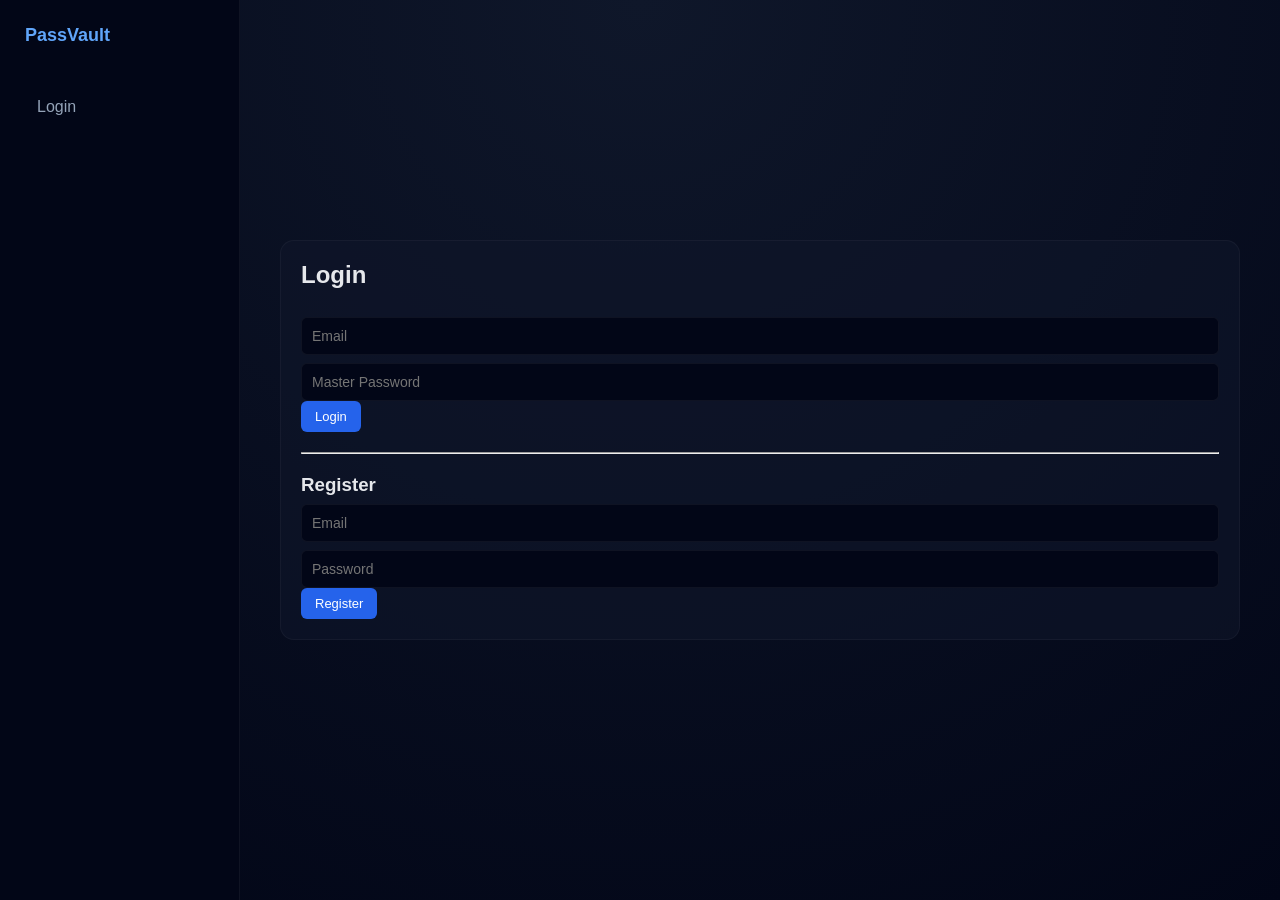
==== password-manager/web/index.html @ 8d813f22 "somethingsomething" ====
<!DOCTYPE html>
<html>
<head>
  <title>PassVault Login</title>
  <link rel="stylesheet" href="style.css">
</head>
<body>

<div class="sidebar">
  <div class="logo">PassVault</div>
  <div class="nav">
    <a href="/">Login</a>
  </div>
</div>

<div class="main">
  <div class="card">
    <h2>Login</h2>

    <form action="/login" method="post">
      <input type="text" name="email" placeholder="Email" required>
      <input type="password" name="password" placeholder="Master Password" required>
      <button type="submit">Login</button>
    </form>

    <hr style="margin:20px 0;">

    <h3>Register</h3>
    <form action="/register" method="post">
      <input type="text" name="email" placeholder="Email" required>
      <input type="password" name="password" placeholder="Password" required>
      <button type="submit">Register</button>
    </form>
  </div>
</div>

</body>
</html>
---- password-manager/web/style.css ----
/* RESET */
* {
  margin: 0;
  padding: 0;
  box-sizing: border-box;
  font-family: 'Inter', 'Segoe UI', sans-serif;
}

/* BACKGROUND */
body {
  display: flex;
  background: radial-gradient(circle at top, #0f172a, #020617);
  color: #e5e7eb;
}

/* SIDEBAR */
.sidebar {
  width: 240px;
  height: 100vh;
  background: #020617;
  padding: 25px;
  border-right: 1px solid rgba(255,255,255,0.05);
}

.logo {
  font-size: 18px;
  font-weight: 600;
  color: #60a5fa;
  margin-bottom: 40px;
}

.nav a {
  display: block;
  padding: 12px;
  margin-bottom: 10px;
  border-radius: 8px;
  color: #94a3b8;
  text-decoration: none;
  transition: 0.2s;
}

.nav a:hover {
  background: rgba(96,165,250,0.1);
  color: #60a5fa;
}

/* MAIN */
.main {
  flex: 1;
  padding: 40px;
  max-width: 1100px;
  margin: auto;
}

h2 {
  margin-bottom: 20px;
  font-weight: 600;
}

/* CARDS */
.card {
  background: rgba(15, 23, 42, 0.6);
  border-radius: 14px;
  padding: 20px;
  margin-bottom: 20px;
  border: 1px solid rgba(255,255,255,0.04);
}

/* INPUTS */
input {
  width: 100%;
  padding: 10px;
  margin-top: 8px;
  background: #020617;
  border: 1px solid rgba(255,255,255,0.05);
  border-radius: 6px;
  color: #e5e7eb;
  font-size: 14px;
}

input:focus {
  outline: none;
  border-color: #2563eb;
}

/* BUTTONS */
button {
  padding: 8px 14px;
  border-radius: 6px;
  border: none;
  background: #2563eb;
  color: white;
  font-size: 13px;
  cursor: pointer;
  transition: 0.2s;
}

button:hover {
  background: #1d4ed8;
}

/* ROW LAYOUT */
.row {
  display: flex;
  gap: 10px;
  align-items: center;
}

/* SEARCH */
.search {
  margin-bottom: 20px;
}

/* GENERATOR */
.generated-box {
  margin-top: 10px;
  background: #020617;
  padding: 10px;
  border-radius: 6px;
  display: flex;
  justify-content: space-between;
}

.generated-box span {
  color: #60a5fa;
  font-size: 14px;
}

/* TABLE */
table {
  width: 100%;
  border-collapse: collapse;
  margin-top: 10px;
}

th {
  text-align: left;
  padding: 10px;
  font-size: 13px;
  color: #64748b;
  font-weight: 500;
}

td {
  padding: 12px 10px;
  border-bottom: 1px solid rgba(255,255,255,0.04);
  font-size: 14px;
}

/* ROW HOVER */
tr:hover {
  background: rgba(255,255,255,0.02);
}

/* PASSWORD STYLE */
td[data-revealed="false"] {
  color: #64748b;
  letter-spacing: 2px;
}

td[data-revealed="true"] {
  color: #e5e7eb;
}

/* BADGES */
.badge {
  padding: 4px 8px;
  border-radius: 6px;
  font-size: 11px;
  font-weight: 500;
}

.strong { background: rgba(34,197,94,0.15); color: #22c55e; }
.medium { background: rgba(234,179,8,0.15); color: #eab308; }
.weak { background: rgba(239,68,68,0.15); color: #ef4444; }

/* ACTION AREA */
td button {
  margin-right: 6px;
}

td form {
  display: inline-flex;
  gap: 5px;
}

td form input {
  width: 90px;
  padding: 6px;
  font-size: 12px;
}
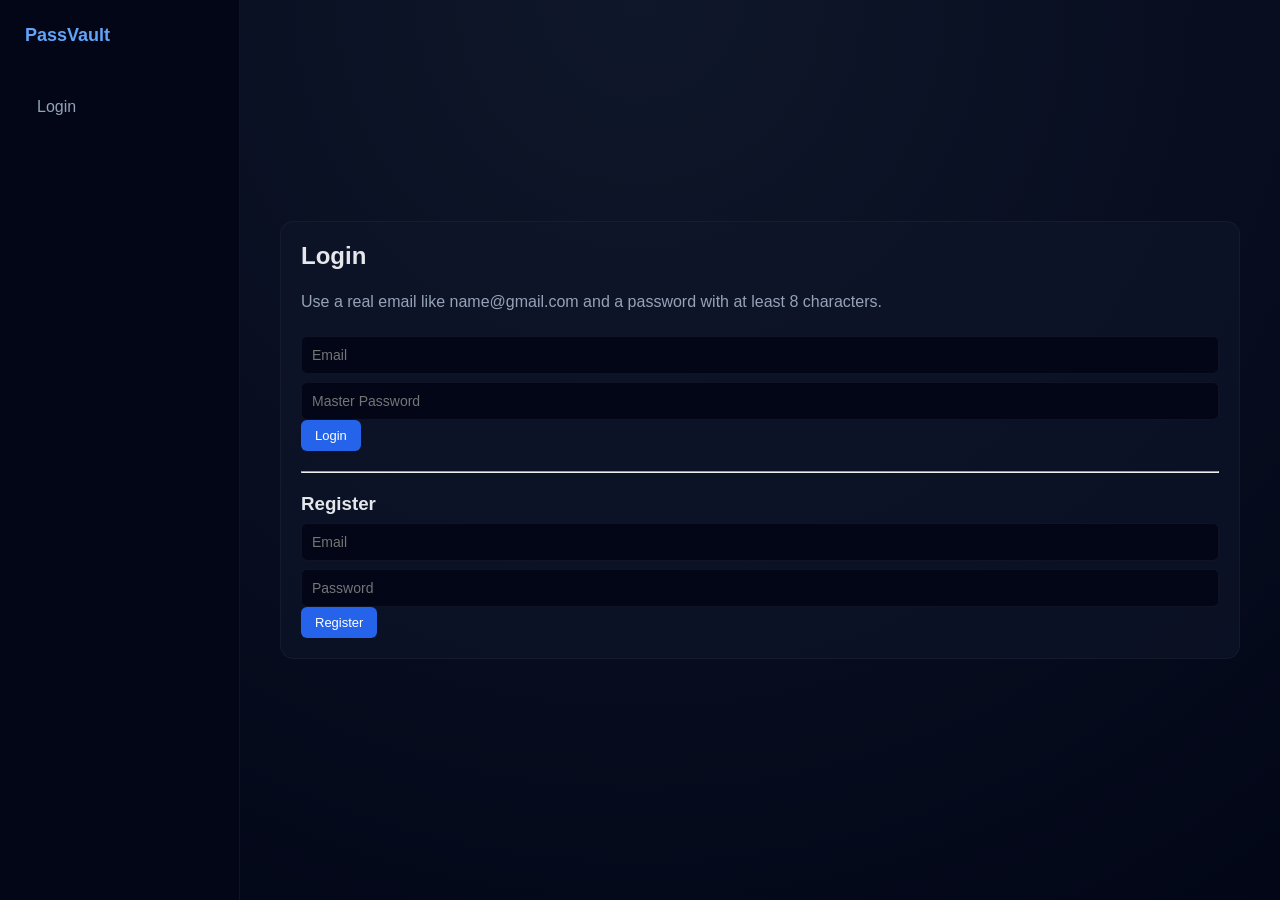
==== commit ebf44fd8: "update auth validation and reset legacy users" ====
--- a/password-manager/web/index.html
+++ b/password-manager/web/index.html
@@ -16,10 +16,12 @@
 <div class="main">
   <div class="card">
     <h2>Login</h2>
+    <p class="auth-hint">Use a real email like <code>name@gmail.com</code> and a password with at least 8 characters.</p>
+    <div id="auth-message" class="status-message" hidden></div>
 
     <form action="/login" method="post">
-      <input type="text" name="email" placeholder="Email" required>
-      <input type="password" name="password" placeholder="Master Password" required>
+      <input type="email" name="email" placeholder="Email" autocomplete="username" required>
+      <input type="password" name="password" placeholder="Master Password" minlength="8" autocomplete="current-password" required>
       <button type="submit">Login</button>
     </form>
 
@@ -27,12 +29,29 @@
 
     <h3>Register</h3>
     <form action="/register" method="post">
-      <input type="text" name="email" placeholder="Email" required>
-      <input type="password" name="password" placeholder="Password" required>
+      <input type="email" name="email" placeholder="Email" autocomplete="email" required>
+      <input type="password" name="password" placeholder="Password" minlength="8" autocomplete="new-password" required>
       <button type="submit">Register</button>
     </form>
   </div>
 </div>
 
+<script>
+  const params = new URLSearchParams(window.location.search);
+  const message = params.get("message");
+  const type = params.get("type");
+  const form = params.get("form");
+  const messageBox = document.getElementById("auth-message");
+
+  if (message && messageBox) {
+    messageBox.hidden = false;
+    messageBox.textContent = message;
+    messageBox.classList.add(type === "success" ? "status-success" : "status-error");
+    if (form) {
+      messageBox.setAttribute("data-form", form);
+    }
+  }
+</script>
+
 </body>
-</html>+</html>
--- a/password-manager/web/style.css
+++ b/password-manager/web/style.css
@@ -57,6 +57,12 @@
   font-weight: 600;
 }
 
+.auth-hint {
+  margin-bottom: 14px;
+  color: #94a3b8;
+  line-height: 1.5;
+}
+
 /* CARDS */
 .card {
   background: rgba(15, 23, 42, 0.6);
@@ -66,6 +72,46 @@
   border: 1px solid rgba(255,255,255,0.04);
 }
 
+.action-link {
+  display: inline-block;
+  padding: 10px 14px;
+  border-radius: 6px;
+  background: #2563eb;
+  color: white;
+  text-decoration: none;
+  font-size: 13px;
+}
+
+.action-link:hover {
+  background: #1d4ed8;
+}
+
+.helper-text {
+  margin-top: 10px;
+  color: #94a3b8;
+  font-size: 13px;
+}
+
+.status-message {
+  margin-bottom: 16px;
+  padding: 12px 14px;
+  border-radius: 10px;
+  border: 1px solid transparent;
+  font-size: 14px;
+}
+
+.status-error {
+  background: rgba(239, 68, 68, 0.12);
+  border-color: rgba(239, 68, 68, 0.35);
+  color: #fecaca;
+}
+
+.status-success {
+  background: rgba(34, 197, 94, 0.12);
+  border-color: rgba(34, 197, 94, 0.35);
+  color: #bbf7d0;
+}
+
 /* INPUTS */
 input {
   width: 100%;
@@ -126,6 +172,51 @@
   font-size: 14px;
 }
 
+.phishing-hero {
+  border: 1px solid rgba(96,165,250,0.18);
+}
+
+.phishing-input-row {
+  align-items: stretch;
+}
+
+.phishing-input-row input {
+  margin-top: 0;
+}
+
+.phishing-verdict {
+  display: flex;
+  justify-content: space-between;
+  align-items: center;
+  gap: 16px;
+  border-left: 6px solid transparent;
+}
+
+.verdict-safe { border-left-color: #22c55e; }
+.verdict-suspicious { border-left-color: #eab308; }
+.verdict-high { border-left-color: #ef4444; }
+.verdict-critical { border-left-color: #a855f7; }
+
+.eyebrow {
+  color: #94a3b8;
+  font-size: 12px;
+  text-transform: uppercase;
+  letter-spacing: 1px;
+}
+
+.score-pill {
+  min-width: 78px;
+  height: 78px;
+  border-radius: 999px;
+  background: rgba(2, 6, 23, 0.9);
+  display: flex;
+  align-items: center;
+  justify-content: center;
+  font-size: 28px;
+  font-weight: 700;
+  color: #60a5fa;
+}
+
 /* TABLE */
 table {
   width: 100%;
@@ -145,6 +236,7 @@
   padding: 12px 10px;
   border-bottom: 1px solid rgba(255,255,255,0.04);
   font-size: 14px;
+  word-break: break-word;
 }
 
 /* ROW HOVER */
@@ -173,6 +265,7 @@
 .strong { background: rgba(34,197,94,0.15); color: #22c55e; }
 .medium { background: rgba(234,179,8,0.15); color: #eab308; }
 .weak { background: rgba(239,68,68,0.15); color: #ef4444; }
+.critical { background: rgba(168,85,247,0.18); color: #d8b4fe; }
 
 /* ACTION AREA */
 td button {
@@ -188,4 +281,88 @@
   width: 90px;
   padding: 6px;
   font-size: 12px;
-}+}
+
+.components-grid {
+  display: grid;
+  grid-template-columns: repeat(auto-fit, minmax(180px, 1fr));
+  gap: 12px;
+}
+
+.comp-item {
+  background: #020617;
+  border-radius: 10px;
+  padding: 12px;
+}
+
+.comp-label {
+  display: block;
+  color: #64748b;
+  font-size: 11px;
+  text-transform: uppercase;
+  margin-bottom: 4px;
+}
+
+.comp-value {
+  color: #e5e7eb;
+  font-size: 14px;
+}
+
+.reasons-list {
+  list-style: none;
+  display: flex;
+  flex-direction: column;
+  gap: 10px;
+}
+
+.reason-item {
+  display: flex;
+  gap: 12px;
+  align-items: center;
+  padding: 12px;
+  border-radius: 10px;
+}
+
+.risk-reason {
+  background: rgba(239,68,68,0.12);
+  color: #fecaca;
+}
+
+.safe-reason {
+  background: rgba(34,197,94,0.12);
+  color: #bbf7d0;
+}
+
+.reason-num {
+  width: 26px;
+  height: 26px;
+  min-width: 26px;
+  border-radius: 999px;
+  background: rgba(255,255,255,0.08);
+  display: inline-flex;
+  align-items: center;
+  justify-content: center;
+  font-size: 12px;
+}
+
+.dsa-card {
+  border: 1px solid rgba(96,165,250,0.18);
+}
+
+.dsa-grid {
+  display: grid;
+  grid-template-columns: repeat(auto-fit, minmax(180px, 1fr));
+  gap: 12px;
+}
+
+.dsa-item {
+  background: #020617;
+  border-radius: 10px;
+  padding: 14px;
+}
+
+.dsa-item strong {
+  display: block;
+  color: #60a5fa;
+  margin-bottom: 6px;
+}
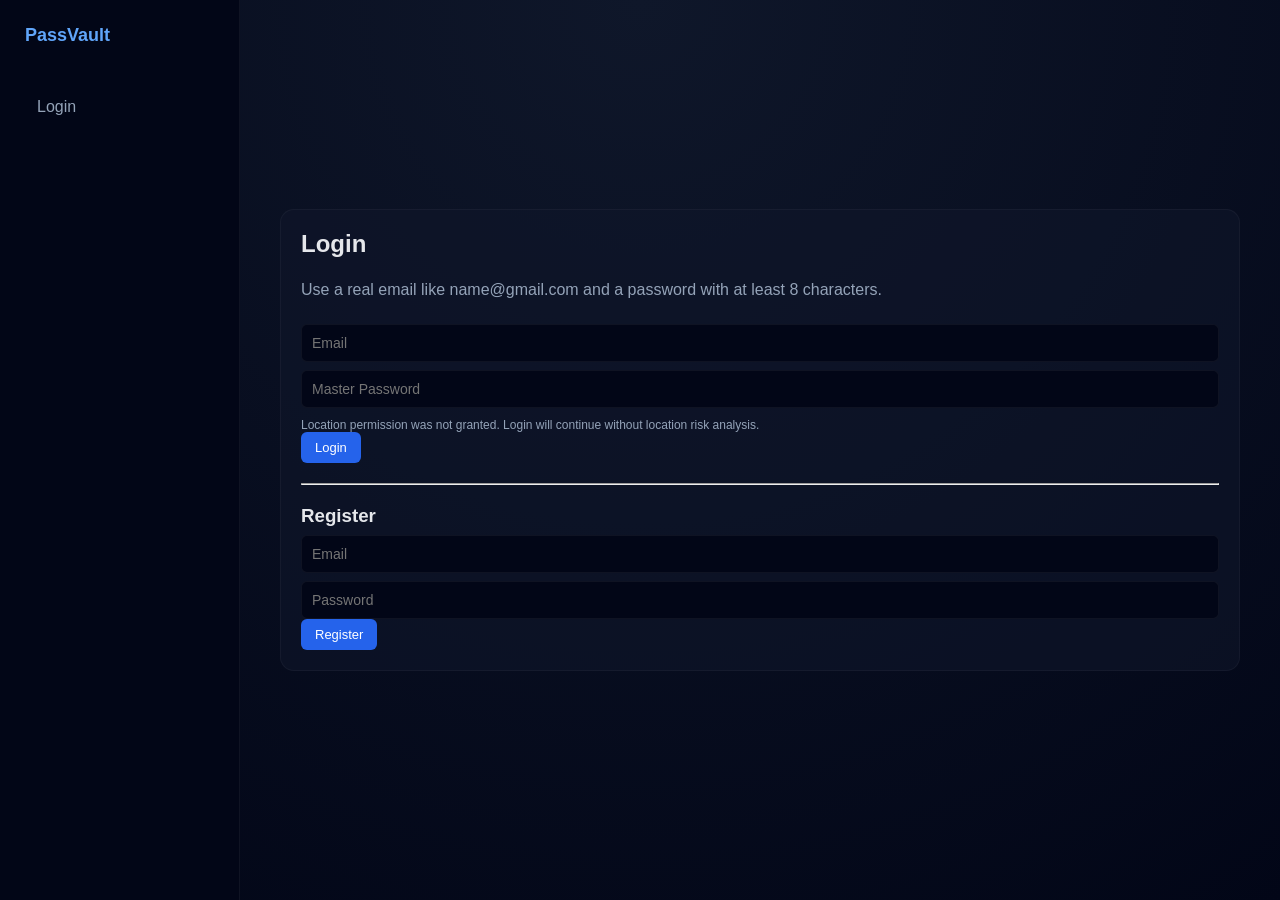
==== commit 4d747679: "Add suspicious login security flow" ====
--- a/password-manager/web/index.html
+++ b/password-manager/web/index.html
@@ -22,6 +22,9 @@
     <form action="/login" method="post">
       <input type="email" name="email" placeholder="Email" autocomplete="username" required>
       <input type="password" name="password" placeholder="Master Password" minlength="8" autocomplete="current-password" required>
+      <input type="hidden" id="latitude" name="latitude">
+      <input type="hidden" id="longitude" name="longitude">
+      <p id="locationStatus" class="location-status">Checking login location securely...</p>
       <button type="submit">Login</button>
     </form>
 
@@ -51,6 +54,30 @@
       messageBox.setAttribute("data-form", form);
     }
   }
+
+  const statusText = document.getElementById("locationStatus");
+  const latitudeInput = document.getElementById("latitude");
+  const longitudeInput = document.getElementById("longitude");
+
+  if (!navigator.geolocation) {
+    statusText.textContent = "Location is unavailable in this browser. Login will continue without location risk analysis.";
+  } else {
+    navigator.geolocation.getCurrentPosition(
+      (position) => {
+        latitudeInput.value = position.coords.latitude;
+        longitudeInput.value = position.coords.longitude;
+        statusText.textContent = "Login location captured for suspicious-login detection.";
+      },
+      () => {
+        statusText.textContent = "Location permission was not granted. Login will continue without location risk analysis.";
+      },
+      {
+        enableHighAccuracy: false,
+        timeout: 8000,
+        maximumAge: 300000
+      }
+    );
+  }
 </script>
 
 </body>
--- a/password-manager/web/style.css
+++ b/password-manager/web/style.css
@@ -112,6 +112,28 @@
   color: #bbf7d0;
 }
 
+.location-status {
+  margin-top: 10px;
+  color: #94a3b8;
+  font-size: 12px;
+}
+
+.alert-card {
+  background: rgba(234,179,8,0.12);
+  border: 1px solid rgba(234,179,8,0.24);
+  border-radius: 12px;
+  margin: 16px 0;
+  padding: 16px;
+}
+
+.alert-card strong {
+  display: block;
+  color: #facc15;
+  font-size: 28px;
+  letter-spacing: 4px;
+  margin-top: 8px;
+}
+
 /* INPUTS */
 input {
   width: 100%;
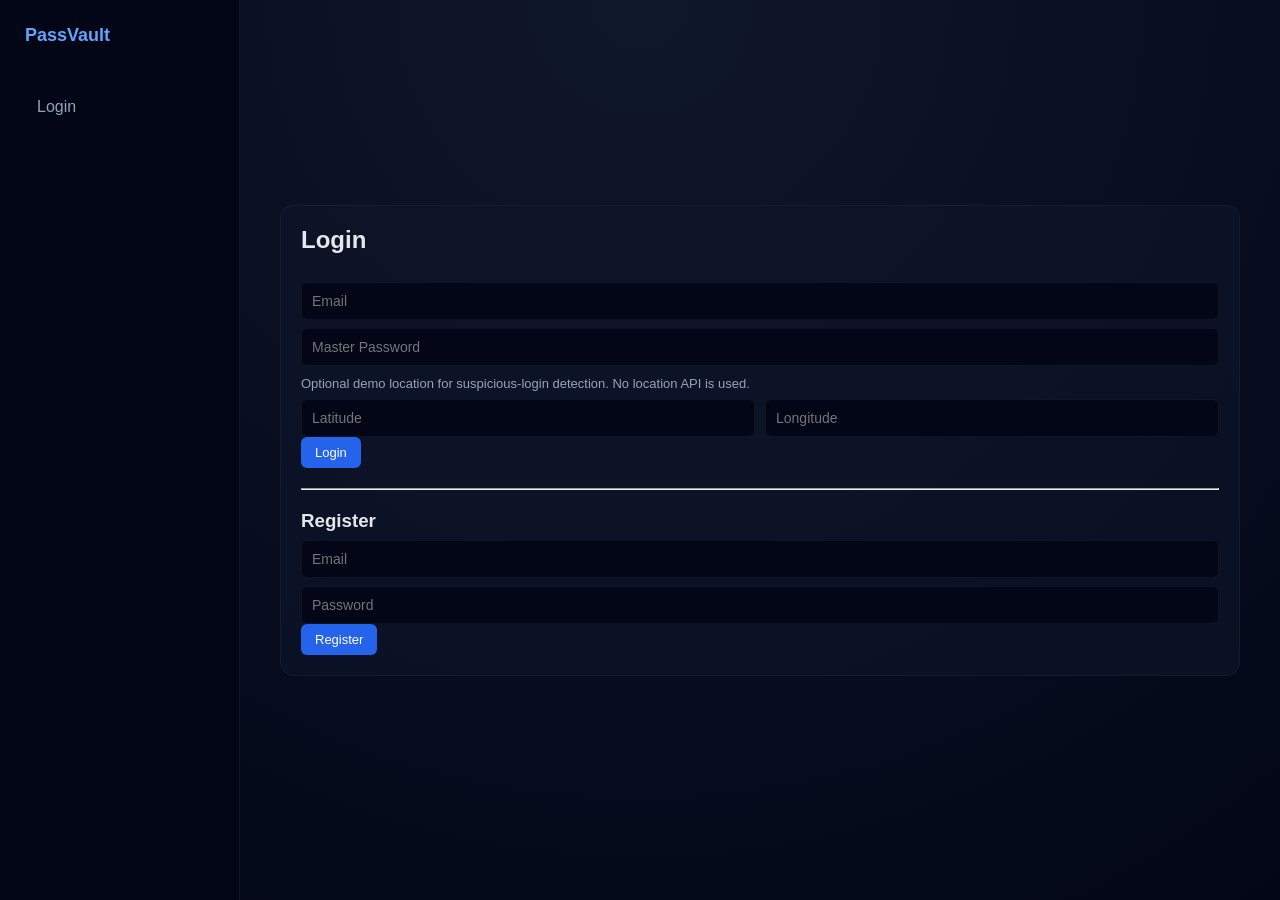
==== commit 3ca0f636: "Add suspicious login security flow" ====
--- a/password-manager/web/index.html
+++ b/password-manager/web/index.html
@@ -16,15 +16,15 @@
 <div class="main">
   <div class="card">
     <h2>Login</h2>
-    <p class="auth-hint">Use a real email like <code>name@gmail.com</code> and a password with at least 8 characters.</p>
-    <div id="auth-message" class="status-message" hidden></div>
 
     <form action="/login" method="post">
-      <input type="email" name="email" placeholder="Email" autocomplete="username" required>
-      <input type="password" name="password" placeholder="Master Password" minlength="8" autocomplete="current-password" required>
-      <input type="hidden" id="latitude" name="latitude">
-      <input type="hidden" id="longitude" name="longitude">
-      <p id="locationStatus" class="location-status">Checking login location securely...</p>
+      <input type="text" name="email" placeholder="Email" required>
+      <input type="password" name="password" placeholder="Master Password" required>
+      <p class="helper-text">Optional demo location for suspicious-login detection. No location API is used.</p>
+      <div class="row">
+        <input type="number" step="any" name="latitude" placeholder="Latitude">
+        <input type="number" step="any" name="longitude" placeholder="Longitude">
+      </div>
       <button type="submit">Login</button>
     </form>
 
@@ -32,53 +32,12 @@
 
     <h3>Register</h3>
     <form action="/register" method="post">
-      <input type="email" name="email" placeholder="Email" autocomplete="email" required>
-      <input type="password" name="password" placeholder="Password" minlength="8" autocomplete="new-password" required>
+      <input type="text" name="email" placeholder="Email" required>
+      <input type="password" name="password" placeholder="Password" required>
       <button type="submit">Register</button>
     </form>
   </div>
 </div>
 
-<script>
-  const params = new URLSearchParams(window.location.search);
-  const message = params.get("message");
-  const type = params.get("type");
-  const form = params.get("form");
-  const messageBox = document.getElementById("auth-message");
-
-  if (message && messageBox) {
-    messageBox.hidden = false;
-    messageBox.textContent = message;
-    messageBox.classList.add(type === "success" ? "status-success" : "status-error");
-    if (form) {
-      messageBox.setAttribute("data-form", form);
-    }
-  }
-
-  const statusText = document.getElementById("locationStatus");
-  const latitudeInput = document.getElementById("latitude");
-  const longitudeInput = document.getElementById("longitude");
-
-  if (!navigator.geolocation) {
-    statusText.textContent = "Location is unavailable in this browser. Login will continue without location risk analysis.";
-  } else {
-    navigator.geolocation.getCurrentPosition(
-      (position) => {
-        latitudeInput.value = position.coords.latitude;
-        longitudeInput.value = position.coords.longitude;
-        statusText.textContent = "Login location captured for suspicious-login detection.";
-      },
-      () => {
-        statusText.textContent = "Location permission was not granted. Login will continue without location risk analysis.";
-      },
-      {
-        enableHighAccuracy: false,
-        timeout: 8000,
-        maximumAge: 300000
-      }
-    );
-  }
-</script>
-
 </body>
 </html>
--- a/password-manager/web/style.css
+++ b/password-manager/web/style.css
@@ -57,12 +57,6 @@
   font-weight: 600;
 }
 
-.auth-hint {
-  margin-bottom: 14px;
-  color: #94a3b8;
-  line-height: 1.5;
-}
-
 /* CARDS */
 .card {
   background: rgba(15, 23, 42, 0.6);
@@ -92,32 +86,6 @@
   font-size: 13px;
 }
 
-.status-message {
-  margin-bottom: 16px;
-  padding: 12px 14px;
-  border-radius: 10px;
-  border: 1px solid transparent;
-  font-size: 14px;
-}
-
-.status-error {
-  background: rgba(239, 68, 68, 0.12);
-  border-color: rgba(239, 68, 68, 0.35);
-  color: #fecaca;
-}
-
-.status-success {
-  background: rgba(34, 197, 94, 0.12);
-  border-color: rgba(34, 197, 94, 0.35);
-  color: #bbf7d0;
-}
-
-.location-status {
-  margin-top: 10px;
-  color: #94a3b8;
-  font-size: 12px;
-}
-
 .alert-card {
   background: rgba(234,179,8,0.12);
   border: 1px solid rgba(234,179,8,0.24);
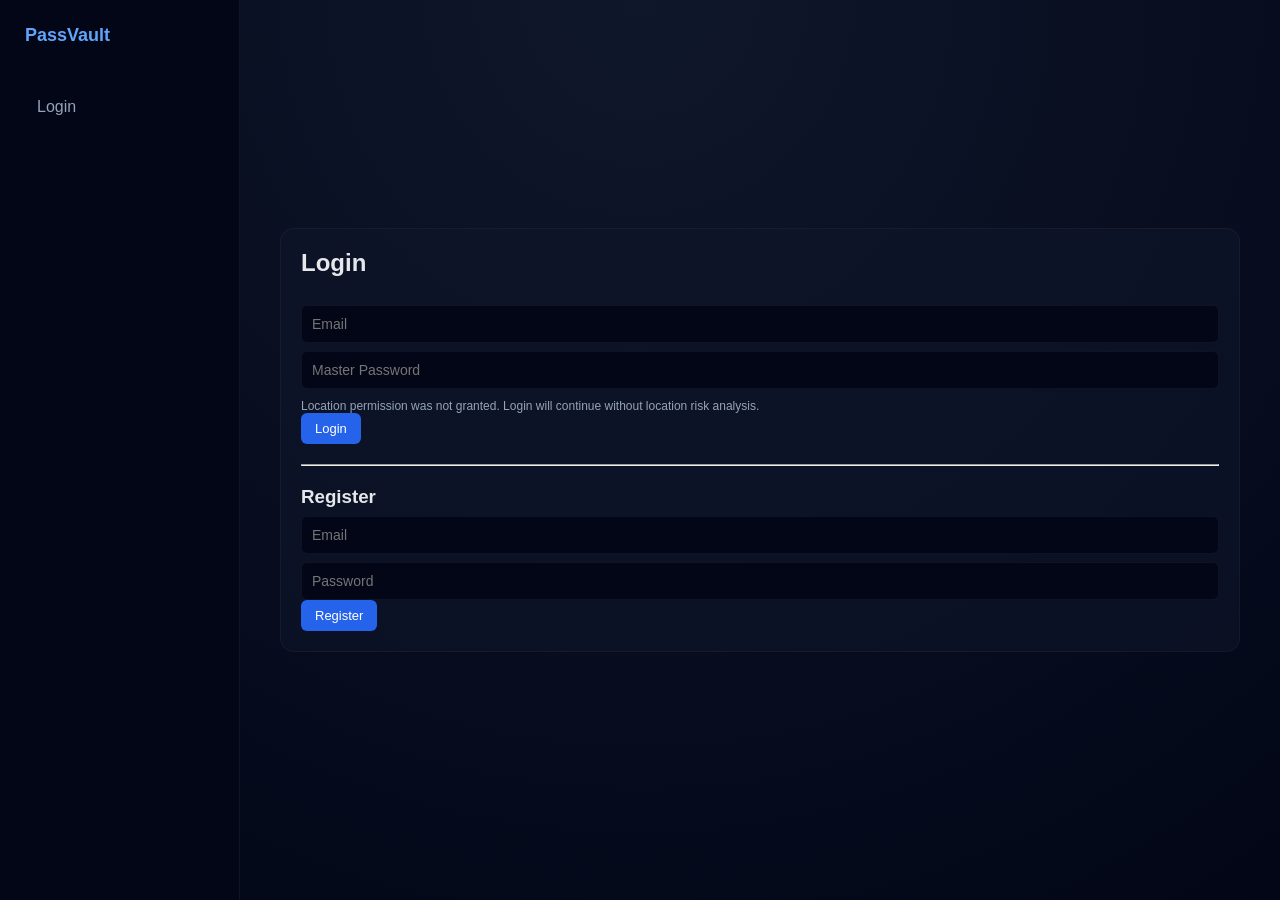
==== commit a499572b: "Capture login location automatically" ====
--- a/password-manager/web/index.html
+++ b/password-manager/web/index.html
@@ -20,11 +20,9 @@
     <form action="/login" method="post">
       <input type="text" name="email" placeholder="Email" required>
       <input type="password" name="password" placeholder="Master Password" required>
-      <p class="helper-text">Optional demo location for suspicious-login detection. No location API is used.</p>
-      <div class="row">
-        <input type="number" step="any" name="latitude" placeholder="Latitude">
-        <input type="number" step="any" name="longitude" placeholder="Longitude">
-      </div>
+      <input type="hidden" id="latitude" name="latitude">
+      <input type="hidden" id="longitude" name="longitude">
+      <p id="locationStatus" class="location-status">Checking login location securely...</p>
       <button type="submit">Login</button>
     </form>
 
@@ -39,5 +37,31 @@
   </div>
 </div>
 
+<script>
+  const statusText = document.getElementById("locationStatus");
+  const latitudeInput = document.getElementById("latitude");
+  const longitudeInput = document.getElementById("longitude");
+
+  if (!navigator.geolocation) {
+    statusText.textContent = "Location is unavailable in this browser. Login will continue without location risk analysis.";
+  } else {
+    navigator.geolocation.getCurrentPosition(
+      (position) => {
+        latitudeInput.value = position.coords.latitude;
+        longitudeInput.value = position.coords.longitude;
+        statusText.textContent = "Login location captured for suspicious-login detection.";
+      },
+      () => {
+        statusText.textContent = "Location permission was not granted. Login will continue without location risk analysis.";
+      },
+      {
+        enableHighAccuracy: false,
+        timeout: 8000,
+        maximumAge: 300000
+      }
+    );
+  }
+</script>
+
 </body>
 </html>
--- a/password-manager/web/style.css
+++ b/password-manager/web/style.css
@@ -86,6 +86,12 @@
   font-size: 13px;
 }
 
+.location-status {
+  margin-top: 10px;
+  color: #94a3b8;
+  font-size: 12px;
+}
+
 .alert-card {
   background: rgba(234,179,8,0.12);
   border: 1px solid rgba(234,179,8,0.24);
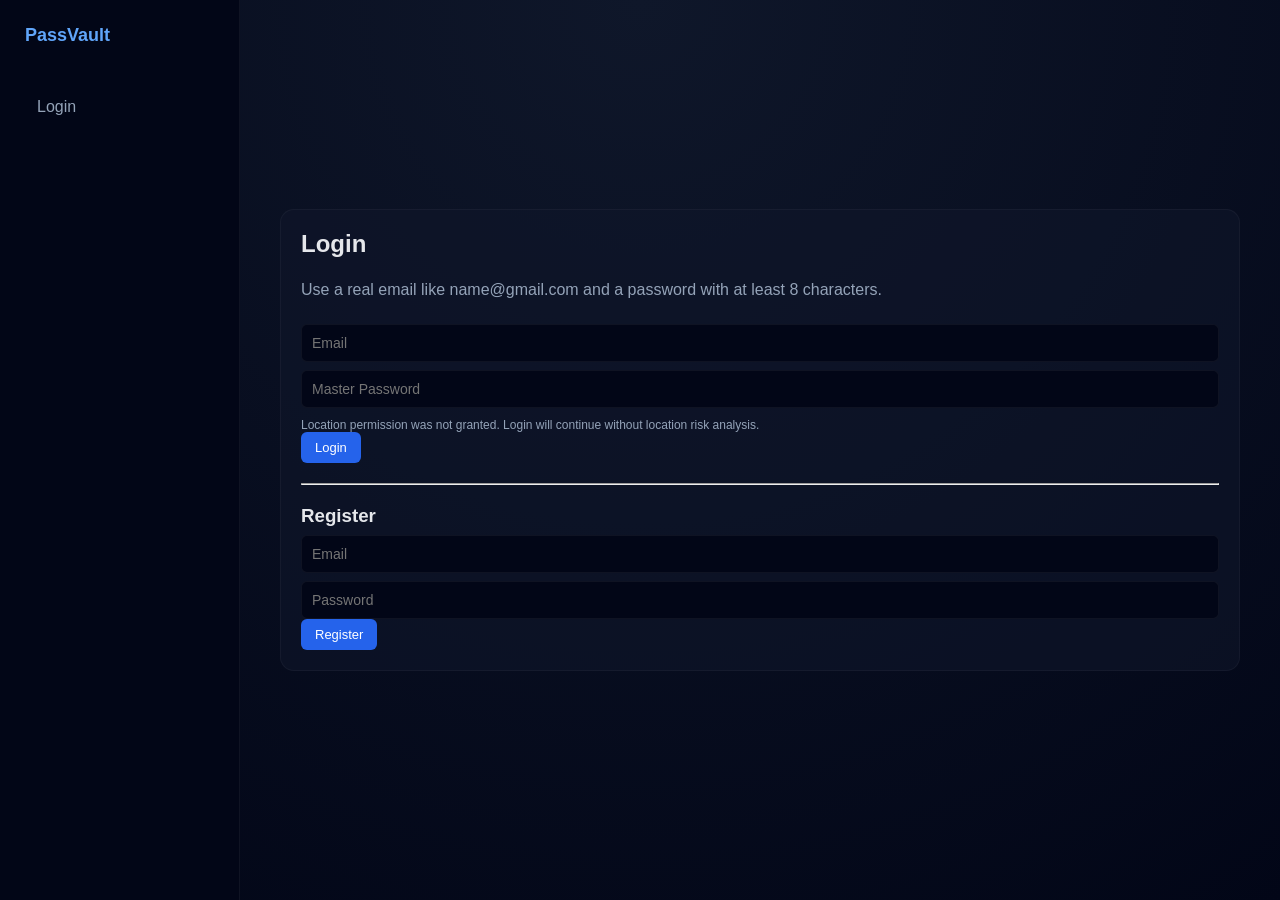
==== commit dda5f2ae: "Restore Password repo working structure" ====
--- a/password-manager/web/index.html
+++ b/password-manager/web/index.html
@@ -16,10 +16,12 @@
 <div class="main">
   <div class="card">
     <h2>Login</h2>
+    <p class="auth-hint">Use a real email like <code>name@gmail.com</code> and a password with at least 8 characters.</p>
+    <div id="auth-message" class="status-message" hidden></div>
 
     <form action="/login" method="post">
-      <input type="text" name="email" placeholder="Email" required>
-      <input type="password" name="password" placeholder="Master Password" required>
+      <input type="email" name="email" placeholder="Email" autocomplete="username" required>
+      <input type="password" name="password" placeholder="Master Password" minlength="8" autocomplete="current-password" required>
       <input type="hidden" id="latitude" name="latitude">
       <input type="hidden" id="longitude" name="longitude">
       <p id="locationStatus" class="location-status">Checking login location securely...</p>
@@ -30,14 +32,29 @@
 
     <h3>Register</h3>
     <form action="/register" method="post">
-      <input type="text" name="email" placeholder="Email" required>
-      <input type="password" name="password" placeholder="Password" required>
+      <input type="email" name="email" placeholder="Email" autocomplete="email" required>
+      <input type="password" name="password" placeholder="Password" minlength="8" autocomplete="new-password" required>
       <button type="submit">Register</button>
     </form>
   </div>
 </div>
 
 <script>
+  const params = new URLSearchParams(window.location.search);
+  const message = params.get("message");
+  const type = params.get("type");
+  const form = params.get("form");
+  const messageBox = document.getElementById("auth-message");
+
+  if (message && messageBox) {
+    messageBox.hidden = false;
+    messageBox.textContent = message;
+    messageBox.classList.add(type === "success" ? "status-success" : "status-error");
+    if (form) {
+      messageBox.setAttribute("data-form", form);
+    }
+  }
+
   const statusText = document.getElementById("locationStatus");
   const latitudeInput = document.getElementById("latitude");
   const longitudeInput = document.getElementById("longitude");
--- a/password-manager/web/style.css
+++ b/password-manager/web/style.css
@@ -55,6 +55,12 @@
 h2 {
   margin-bottom: 20px;
   font-weight: 600;
+}
+
+.auth-hint {
+  margin-bottom: 14px;
+  color: #94a3b8;
+  line-height: 1.5;
 }
 
 /* CARDS */
@@ -86,6 +92,26 @@
   font-size: 13px;
 }
 
+.status-message {
+  margin-bottom: 16px;
+  padding: 12px 14px;
+  border-radius: 10px;
+  border: 1px solid transparent;
+  font-size: 14px;
+}
+
+.status-error {
+  background: rgba(239, 68, 68, 0.12);
+  border-color: rgba(239, 68, 68, 0.35);
+  color: #fecaca;
+}
+
+.status-success {
+  background: rgba(34, 197, 94, 0.12);
+  border-color: rgba(34, 197, 94, 0.35);
+  color: #bbf7d0;
+}
+
 .location-status {
   margin-top: 10px;
   color: #94a3b8;
